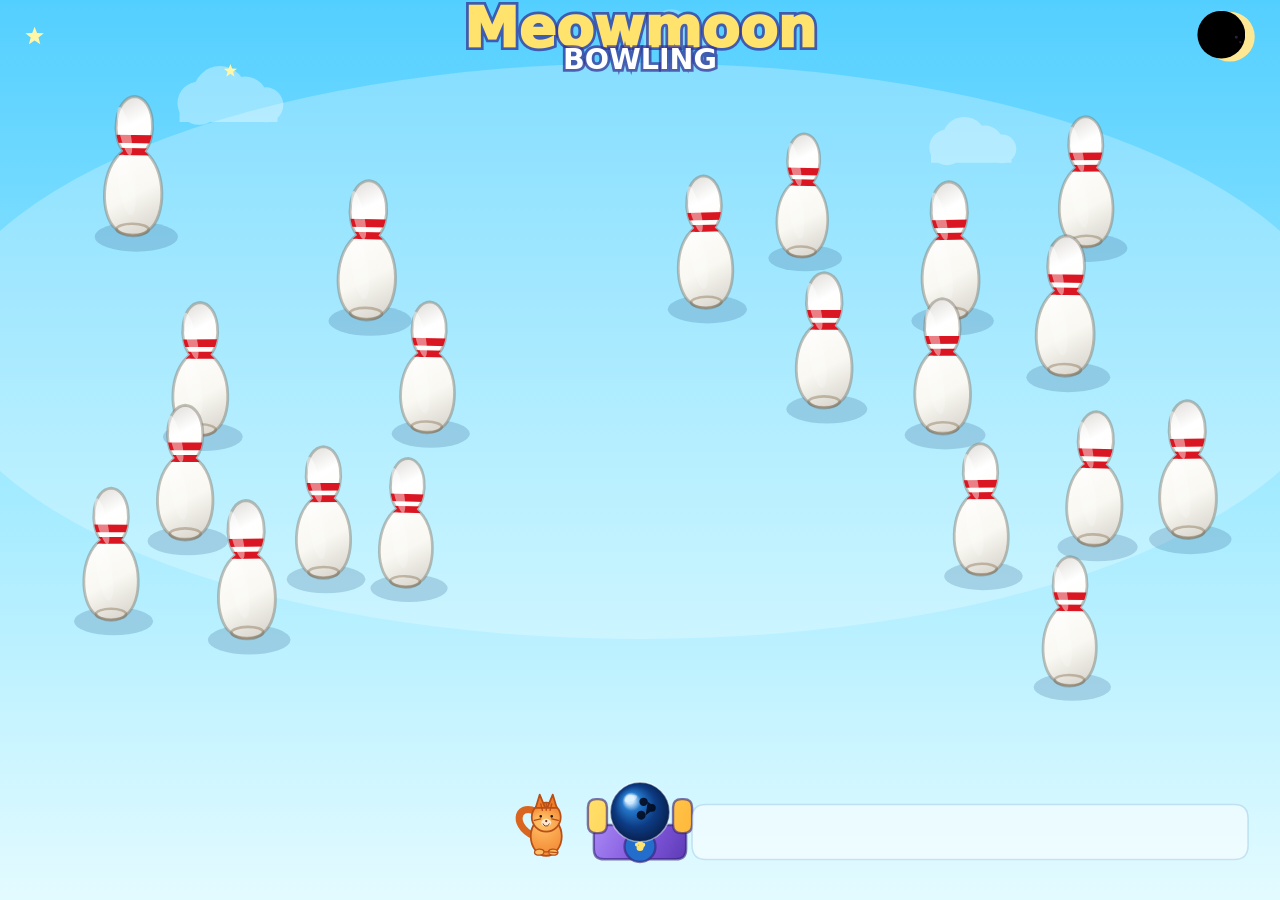
==== index.html @ 45d15868 "Add files via upload" ====
<!doctype html>
<html lang="en">
<head>
  <meta charset="utf-8" />
  <meta name="viewport" content="width=device-width, initial-scale=1, maximum-scale=1, user-scalable=no, viewport-fit=cover" />
  <meta name="theme-color" content="#63d5ff" />
  <meta name="apple-mobile-web-app-capable" content="yes" />
  <meta name="apple-mobile-web-app-title" content="Meowmoon Bowling" />
  <meta name="mobile-web-app-capable" content="yes" />
  <title>Meowmoon Bowling v1.1</title>
  <link rel="manifest" href="manifest.webmanifest" />
  <style>
    :root { color-scheme: light; --safe-bottom: env(safe-area-inset-bottom, 0px); }
    * { box-sizing: border-box; -webkit-tap-highlight-color: transparent; user-select: none; -webkit-user-select: none; touch-action: none; }
    html, body { width: 100%; height: 100%; margin: 0; overflow: hidden; background: #63d5ff; font-family: system-ui, -apple-system, BlinkMacSystemFont, "Segoe UI", sans-serif; }
    canvas { display: block; width: 100vw; height: 100vh; background: #63d5ff; }
    #installNote { position: fixed; left: -9999px; top: -9999px; }
  </style>
</head>
<body>
  <canvas id="game" aria-label="Meowmoon Bowling playable prototype"></canvas>
  <div id="installNote">Meowmoon Bowling</div>
  <audio id="bachMusic" src="audio/jesu-joy-piano-loop.mp3" loop preload="auto" playsinline webkit-playsinline></audio>
  <script src="app.js"></script>
  <script>
    if ('serviceWorker' in navigator) {
      window.addEventListener('load', () => navigator.serviceWorker.register('./sw.js').catch(() => {}));
    }
  </script>
</body>
</html>
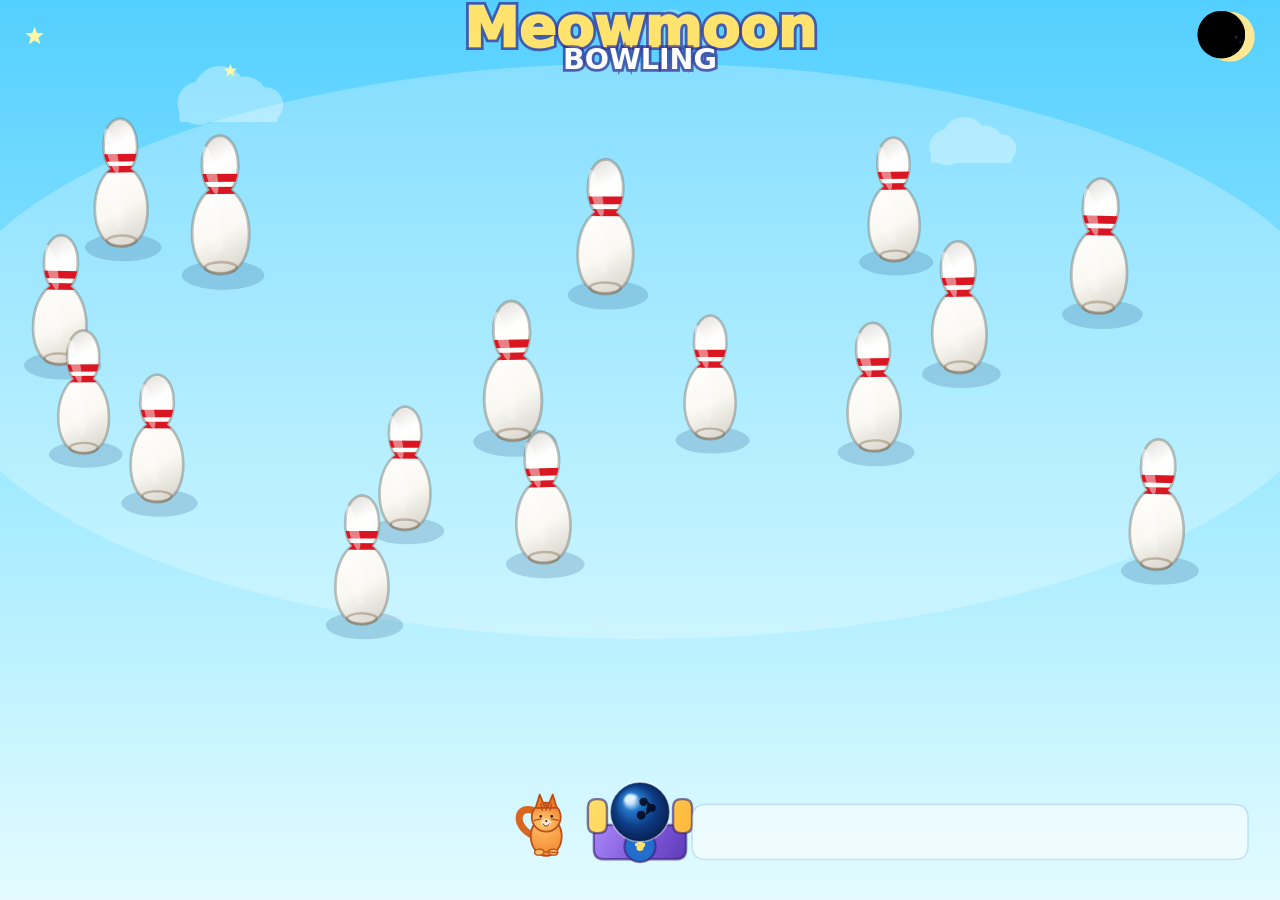
==== commit 5e648640: "Add files via upload" ====
--- a/index.html
+++ b/index.html
@@ -7,7 +7,7 @@
   <meta name="apple-mobile-web-app-capable" content="yes" />
   <meta name="apple-mobile-web-app-title" content="Meowmoon Bowling" />
   <meta name="mobile-web-app-capable" content="yes" />
-  <title>Meowmoon Bowling v1.1</title>
+  <title>Meowmoon Bowling v1.2.1</title>
   <link rel="manifest" href="manifest.webmanifest" />
   <style>
     :root { color-scheme: light; --safe-bottom: env(safe-area-inset-bottom, 0px); }
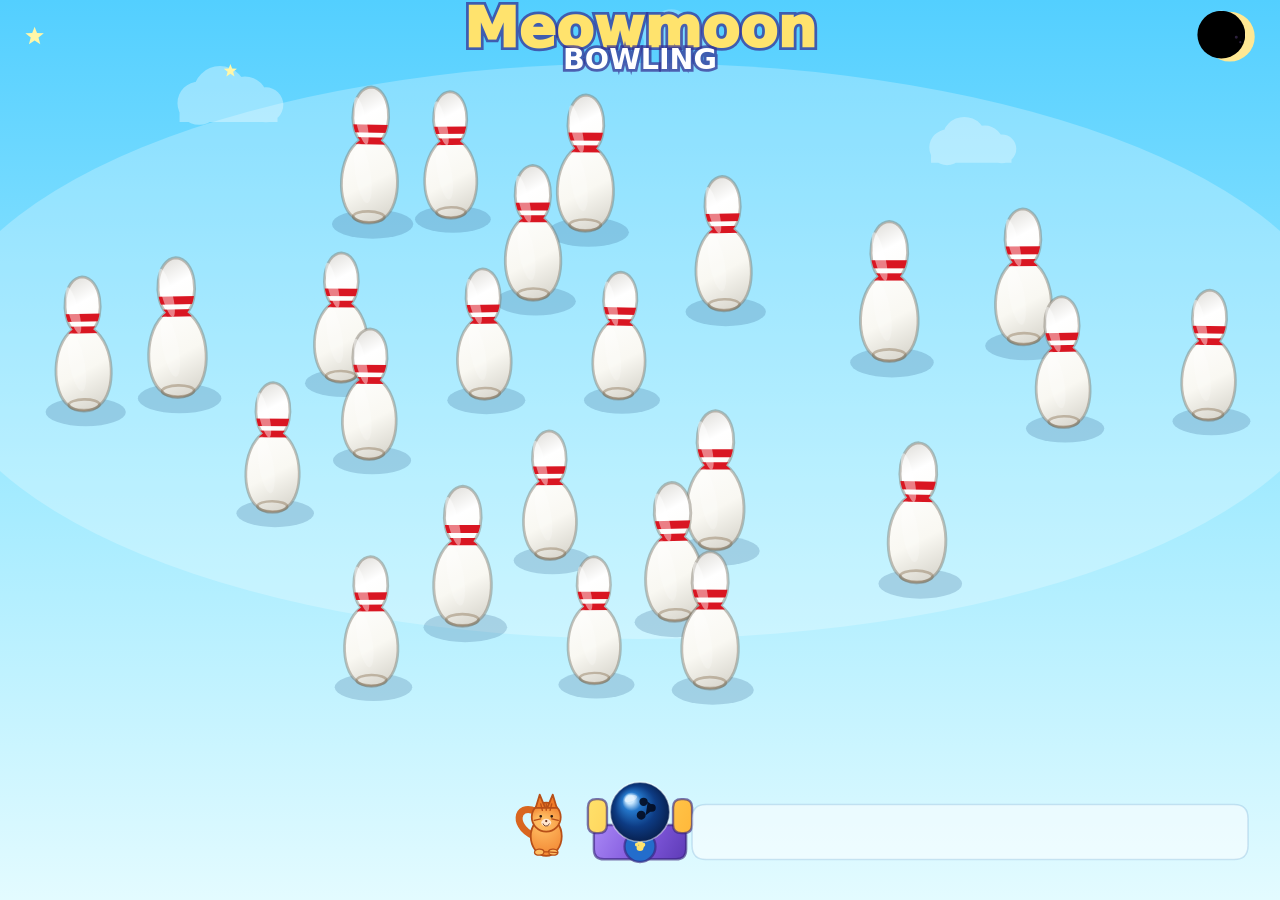
==== commit a46f6f76: "Add files via upload" ====
--- a/index.html
+++ b/index.html
@@ -7,7 +7,7 @@
   <meta name="apple-mobile-web-app-capable" content="yes" />
   <meta name="apple-mobile-web-app-title" content="Meowmoon Bowling" />
   <meta name="mobile-web-app-capable" content="yes" />
-  <title>Meowmoon Bowling v1.2.1</title>
+  <title>Meowmoon Bowling v1.3.3</title>
   <link rel="manifest" href="manifest.webmanifest" />
   <style>
     :root { color-scheme: light; --safe-bottom: env(safe-area-inset-bottom, 0px); }
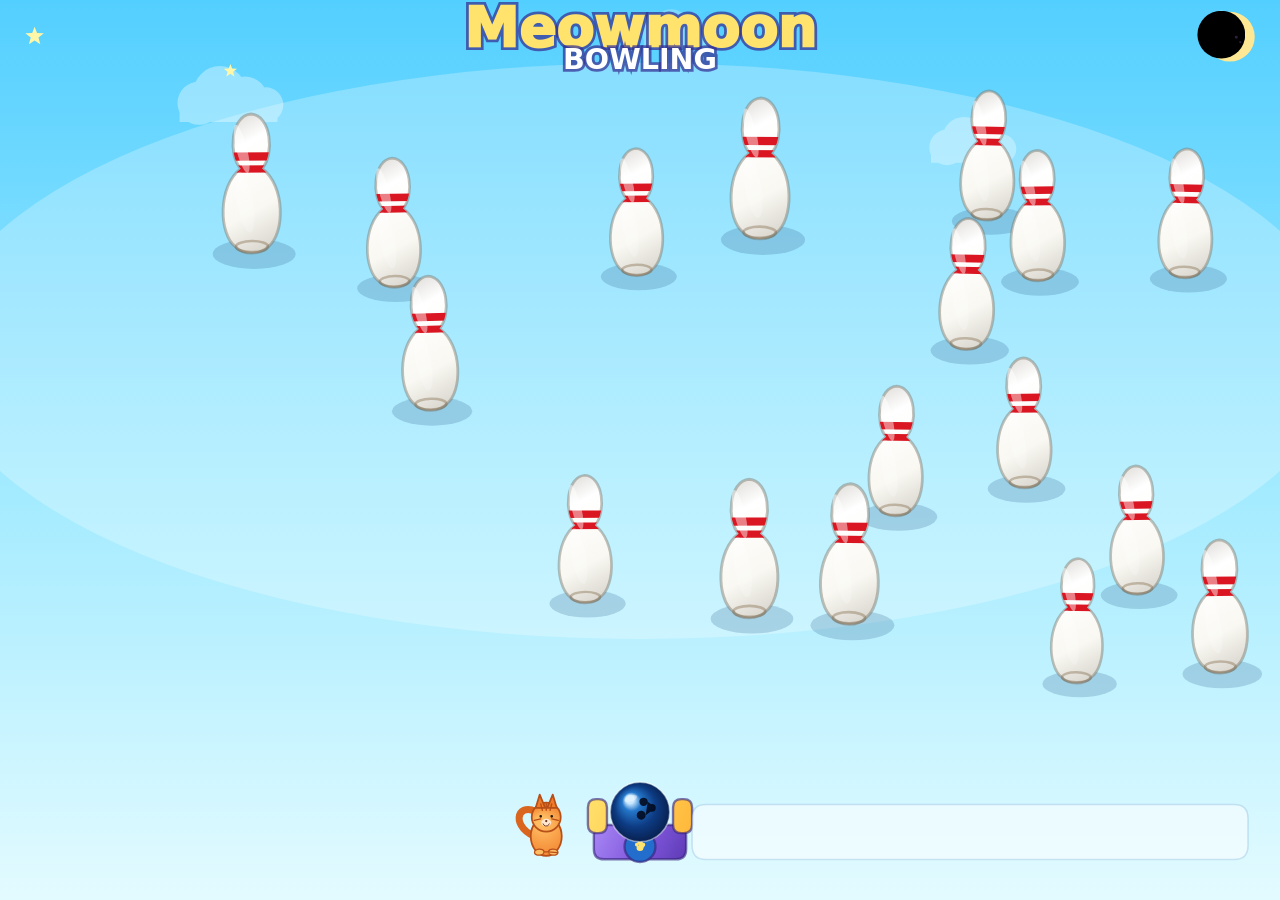
==== commit 93e335f1: "Add files via upload" ====
--- a/index.html
+++ b/index.html
@@ -7,7 +7,7 @@
   <meta name="apple-mobile-web-app-capable" content="yes" />
   <meta name="apple-mobile-web-app-title" content="Meowmoon Bowling" />
   <meta name="mobile-web-app-capable" content="yes" />
-  <title>Meowmoon Bowling v1.3.3</title>
+  <title>Meowmoon Bowling v1.3.5</title>
   <link rel="manifest" href="manifest.webmanifest" />
   <style>
     :root { color-scheme: light; --safe-bottom: env(safe-area-inset-bottom, 0px); }
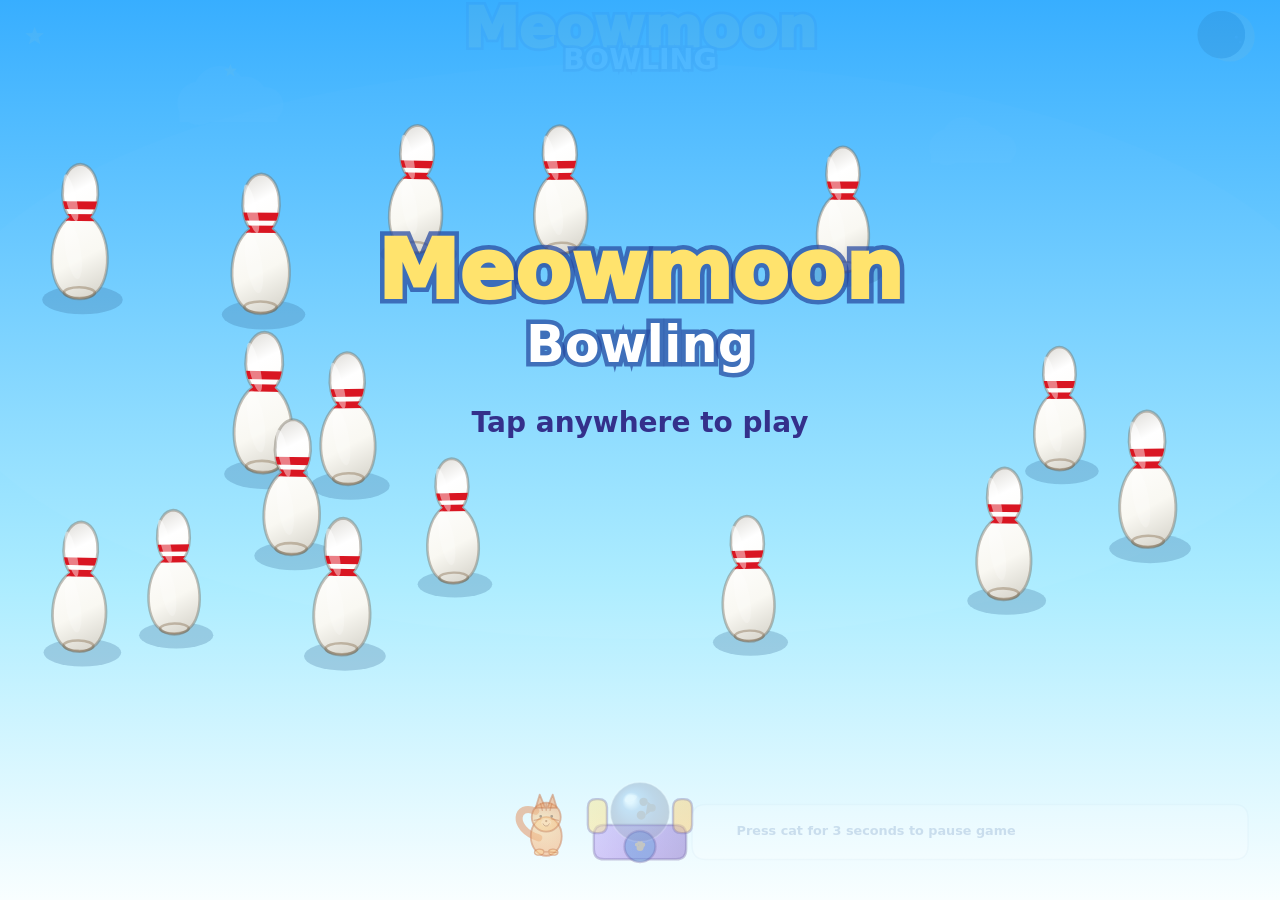
==== commit 9568763e: "Add files via upload" ====
--- a/index.html
+++ b/index.html
@@ -7,7 +7,7 @@
   <meta name="apple-mobile-web-app-capable" content="yes" />
   <meta name="apple-mobile-web-app-title" content="Meowmoon Bowling" />
   <meta name="mobile-web-app-capable" content="yes" />
-  <title>Meowmoon Bowling v1.3.5</title>
+  <title>Meowmoon Bowling v1.5.14 garbage-gimmel-animations</title>
   <link rel="manifest" href="manifest.webmanifest" />
   <style>
     :root { color-scheme: light; --safe-bottom: env(safe-area-inset-bottom, 0px); }
@@ -15,13 +15,22 @@
     html, body { width: 100%; height: 100%; margin: 0; overflow: hidden; background: #63d5ff; font-family: system-ui, -apple-system, BlinkMacSystemFont, "Segoe UI", sans-serif; }
     canvas { display: block; width: 100vw; height: 100vh; background: #63d5ff; }
     #installNote { position: fixed; left: -9999px; top: -9999px; }
+    #startOverlay {
+      position: fixed;
+      inset: 0;
+      z-index: 20;
+      background: transparent;
+      touch-action: none;
+    }
+    #startOverlay[hidden] { display: none; }
   </style>
 </head>
 <body>
   <canvas id="game" aria-label="Meowmoon Bowling playable prototype"></canvas>
+  <div id="startOverlay" role="button" aria-label="Tap anywhere to play"></div>
   <div id="installNote">Meowmoon Bowling</div>
   <audio id="bachMusic" src="audio/jesu-joy-piano-loop.mp3" loop preload="auto" playsinline webkit-playsinline></audio>
-  <script src="app.js"></script>
+  <script src="app-v1.5.14.js"></script>
   <script>
     if ('serviceWorker' in navigator) {
       window.addEventListener('load', () => navigator.serviceWorker.register('./sw.js').catch(() => {}));
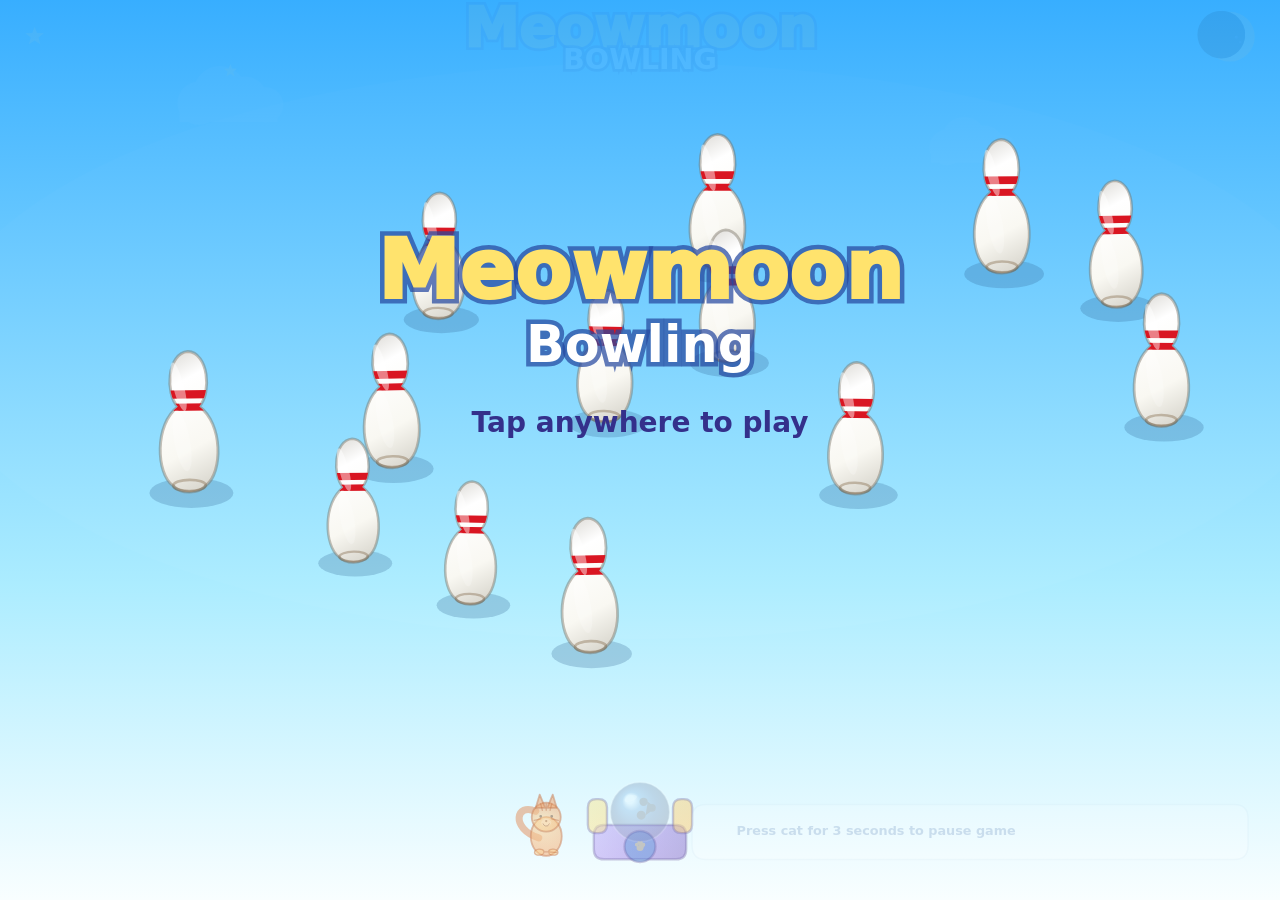
==== commit 835e63f1: "Add files via upload" ====
--- a/index.html
+++ b/index.html
@@ -7,7 +7,7 @@
   <meta name="apple-mobile-web-app-capable" content="yes" />
   <meta name="apple-mobile-web-app-title" content="Meowmoon Bowling" />
   <meta name="mobile-web-app-capable" content="yes" />
-  <title>Meowmoon Bowling v1.5.14 garbage-gimmel-animations</title>
+  <title>Meowmoon Bowling v1.5.23 wombat-safe-placement-pilot</title>
   <link rel="manifest" href="manifest.webmanifest" />
   <style>
     :root { color-scheme: light; --safe-bottom: env(safe-area-inset-bottom, 0px); }
@@ -30,7 +30,7 @@
   <div id="startOverlay" role="button" aria-label="Tap anywhere to play"></div>
   <div id="installNote">Meowmoon Bowling</div>
   <audio id="bachMusic" src="audio/jesu-joy-piano-loop.mp3" loop preload="auto" playsinline webkit-playsinline></audio>
-  <script src="app-v1.5.14.js"></script>
+  <script src="app-v1.5.23.js"></script>
   <script>
     if ('serviceWorker' in navigator) {
       window.addEventListener('load', () => navigator.serviceWorker.register('./sw.js').catch(() => {}));
